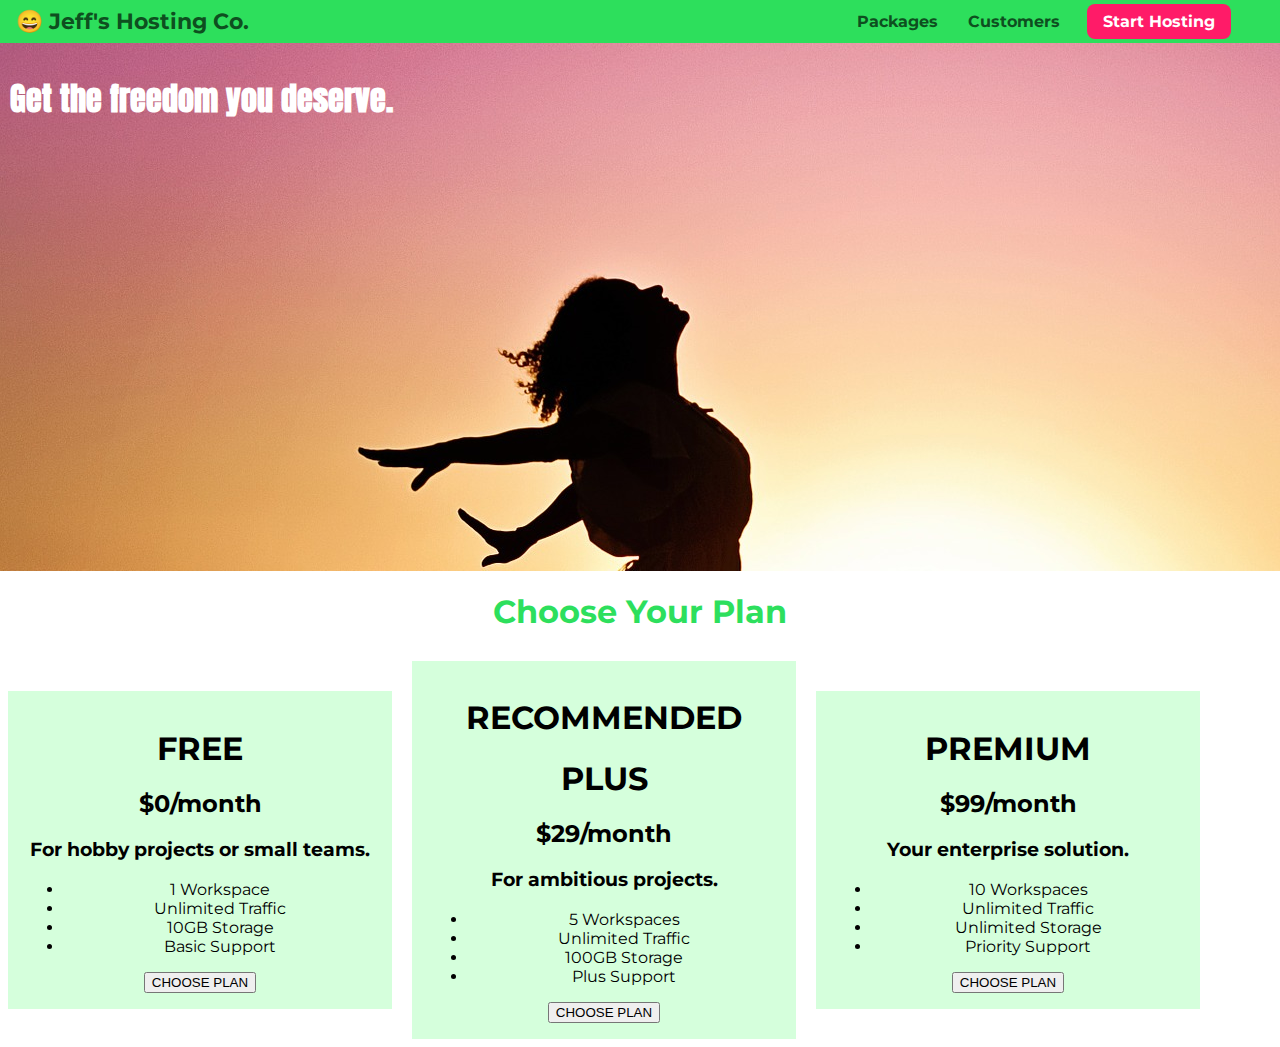
==== basics-01-understanding-the-course-project-starting-code/index.html @ 58bdc3e9 "Add plans and basic styling" ====
<!DOCTYPE html>
<html lang="en">
<head>
    <meta charset="UTF-8">
    <meta http-equiv="X-UA-Compatible" content="ie=edge">
    <link rel="preconnect" href="https://fonts.googleapis.com">
    <link rel="preconnect" href="https://fonts.gstatic.com" crossorigin>
    <link href="https://fonts.googleapis.com/css2?family=Anton&family=Montserrat:wght@400,700&display=swap" rel="stylesheet">
    <link rel="stylesheet" href="main.css">
    <title>Jeff's Hosting Co.</title>
    <link rel="shortcut icon" href="favicon.png">
</head>

<body>
    <header class="main-header">
        <div>
            <a href="index.html" class="main-header__brand">&#128516 Jeff's Hosting Co. </a>
        </div>
        <nav class="main-nav">
            <ul class="main-nav__items">
                <li class="main-nav__item">
                    <a href="packages/index.html">Packages</a>
                </li>
                <li class="main-nav__item">
                    <a href="customers/index.html">Customers</a>
                </li>
                <li class="main-nav__item main-nav__item--cta">
                    <a href="start-hosting/index.html">Start Hosting</a>
                </li>
            </ul>
        </nav>
    </header>
    <main>
        <section id="product-overview">
            <h1>Get the freedom you deserve.</h1>
        </section>
        <section id="plans">
            <h1 class="section-title">Choose Your Plan</h1>
            <div>
                <article class="plan">
                    <h1>FREE</h1>
                    <h2>$0/month</h2>
                    <h3>For hobby projects or small teams.</h3>
                    <ul>
                        <li>1 Workspace</li>
                        <li>Unlimited Traffic</li>
                        <li>10GB Storage</li>
                        <li>Basic Support</li>
                    </ul>
                    <div>
                        <button>CHOOSE PLAN</button>
                    </div>
                </article>
                <article class="plan">
                    <h1>RECOMMENDED</h1>
                    <h1>PLUS</h1>
                    <h2>$29/month</h2>
                    <h3>For ambitious projects.</h3>
                    <ul>
                        <li>5 Workspaces</li>
                        <li>Unlimited Traffic</li>
                        <li>100GB Storage</li>
                        <li>Plus Support</li>
                    </ul>
                    <div>
                        <button>CHOOSE PLAN</button>
                    </div>
                </article>
                <article class="plan">
                    <h1>PREMIUM</h1>
                    <h2>$99/month</h2>
                    <h3>Your enterprise solution.</h3>
                    <ul>
                        <li>10 Workspaces</li>
                        <li>Unlimited Traffic</li>
                        <li>Unlimited Storage</li>
                        <li>Priority Support</li>
                    </ul>
                    <div>
                        <button>CHOOSE PLAN</button>
                    </div>
                </article>
            </div>
        </section>
    </main>
</body>
</html>
---- basics-01-understanding-the-course-project-starting-code/main.css ----
* {
  box-sizing: border-box;
}

body {
  font-family: "Montserrat", sans-serif;
  margin: 0;
}
.main-header {
  width: 100%;
  background: #2ddf5c;
  padding: 8px 16px;
}
#product-overview {
  background: url("freedom.jpg");

  /* default for width is 100%, so doesn't really need to be set to 100, just used for examplw */
  width: 100%;
  height: 528px;
  padding: 10px;
}

#product-overview h1 {
  color: white;
  font-family: "Anton", sans-serif;
}

.section-title {
  color: #2ddf5d;
  text-align: center;
}

.plan {
  background: #d5ffdc;
  text-align: center;
  padding: 16px;
  margin: 8px;
  display: inline-block;
  width: 30%;
  vertical-align: middle;
}

/* could have put the below inside the .main-header__brand styles but wanted to show use of a combinator selector*/
.main-header > div {
  display: inline-block;
  vertical-align: middle;
}

.main-header__brand {
  color: #0e4f1f;
  text-decoration: none;
  font-weight: bold;
  font-size: 22px;
}

.main-nav {
  display: inline-block;
  text-align: right;
  width: calc(100% - 250px);
  vertical-align: middle;
}
/* calc is used to deduct the width of the main-header__brand} */

.main-nav__items {
  margin: 0;
  padding: 0;
  list-style: none;
}

.main-nav__item {
  display: inline-block;
  margin-right: 20px;
}

.main-nav__item a {
  color: #0e4f1f;
  text-decoration: none;
  font-weight: bold;
  padding: 3px;
}

.main-nav__item a:hover,
.main-nav__item a:active {
  color: white;
  border-bottom: 5px solid white;
}

.main-nav__item--cta a {
  color: white;
  background: #ff1b68;
  padding: 8px 16px;
  border-radius: 8px;
}

.main-nav__item--cta a:hover,
.main-nav__item--cta a:active {
  color: #ff1b68;
  background: white;
  border: none;
}
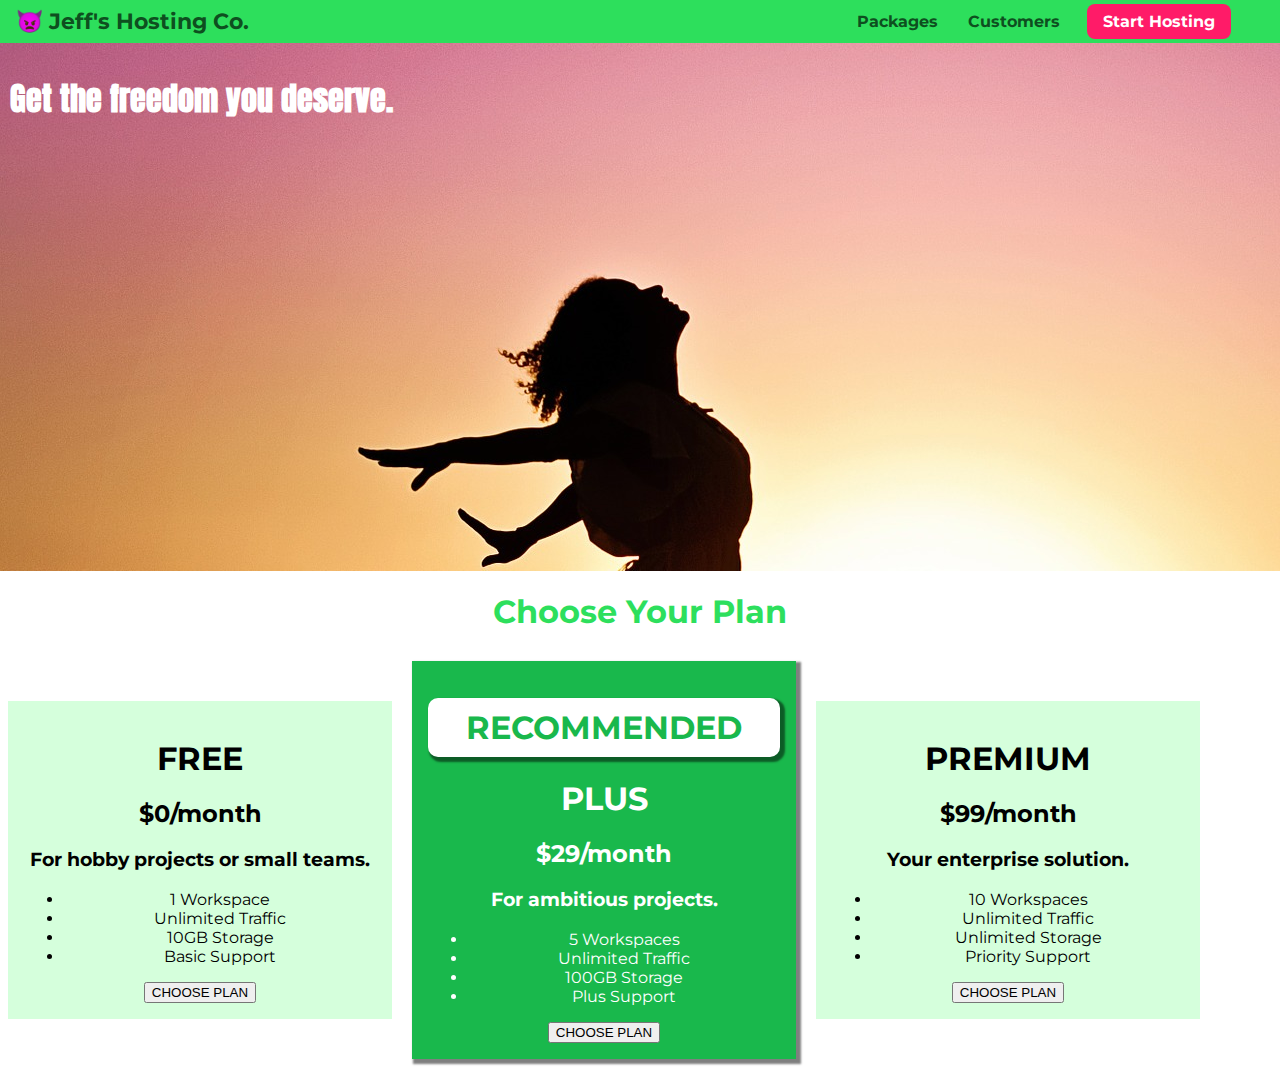
==== commit 8b59a7c8: "style badge,add stones logo" ====
--- a/basics-01-understanding-the-course-project-starting-code/index.html
+++ b/basics-01-understanding-the-course-project-starting-code/index.html
@@ -8,13 +8,13 @@
     <link href="https://fonts.googleapis.com/css2?family=Anton&family=Montserrat:wght@400,700&display=swap" rel="stylesheet">
     <link rel="stylesheet" href="main.css">
     <title>Jeff's Hosting Co.</title>
-    <link rel="shortcut icon" href="favicon.png">
+    <link rel="shortcut icon" href="stones.png">
 </head>
 
 <body>
     <header class="main-header">
         <div>
-            <a href="index.html" class="main-header__brand">&#128516 Jeff's Hosting Co. </a>
+            <a href="index.html" class="main-header__brand">&#128127 Jeff's Hosting Co. </a>
         </div>
         <nav class="main-nav">
             <ul class="main-nav__items">
@@ -51,8 +51,8 @@
                         <button>CHOOSE PLAN</button>
                     </div>
                 </article>
-                <article class="plan">
-                    <h1>RECOMMENDED</h1>
+                <article class="plan plan--highlighted">
+                    <h1 class="plan__annotation">RECOMMENDED</h1>
                     <h1>PLUS</h1>
                     <h2>$29/month</h2>
                     <h3>For ambitious projects.</h3>
--- a/basics-01-understanding-the-course-project-starting-code/main.css
+++ b/basics-01-understanding-the-course-project-starting-code/main.css
@@ -38,6 +38,20 @@
   display: inline-block;
   width: 30%;
   vertical-align: middle;
+}
+
+.plan--highlighted {
+  background: #19b84c;
+  color: white;
+  box-shadow: 3px 3px 2px 2px rgba(0, 0, 0, 0.5);
+}
+
+.plan__annotation {
+  background: white;
+  padding: 10px;
+  border-radius: 10px;
+  color: #19b84c;
+  box-shadow: 3px 3px 2px 2px rgba(0, 0, 0, 0.5);
 }
 
 /* could have put the below inside the .main-header__brand styles but wanted to show use of a combinator selector*/
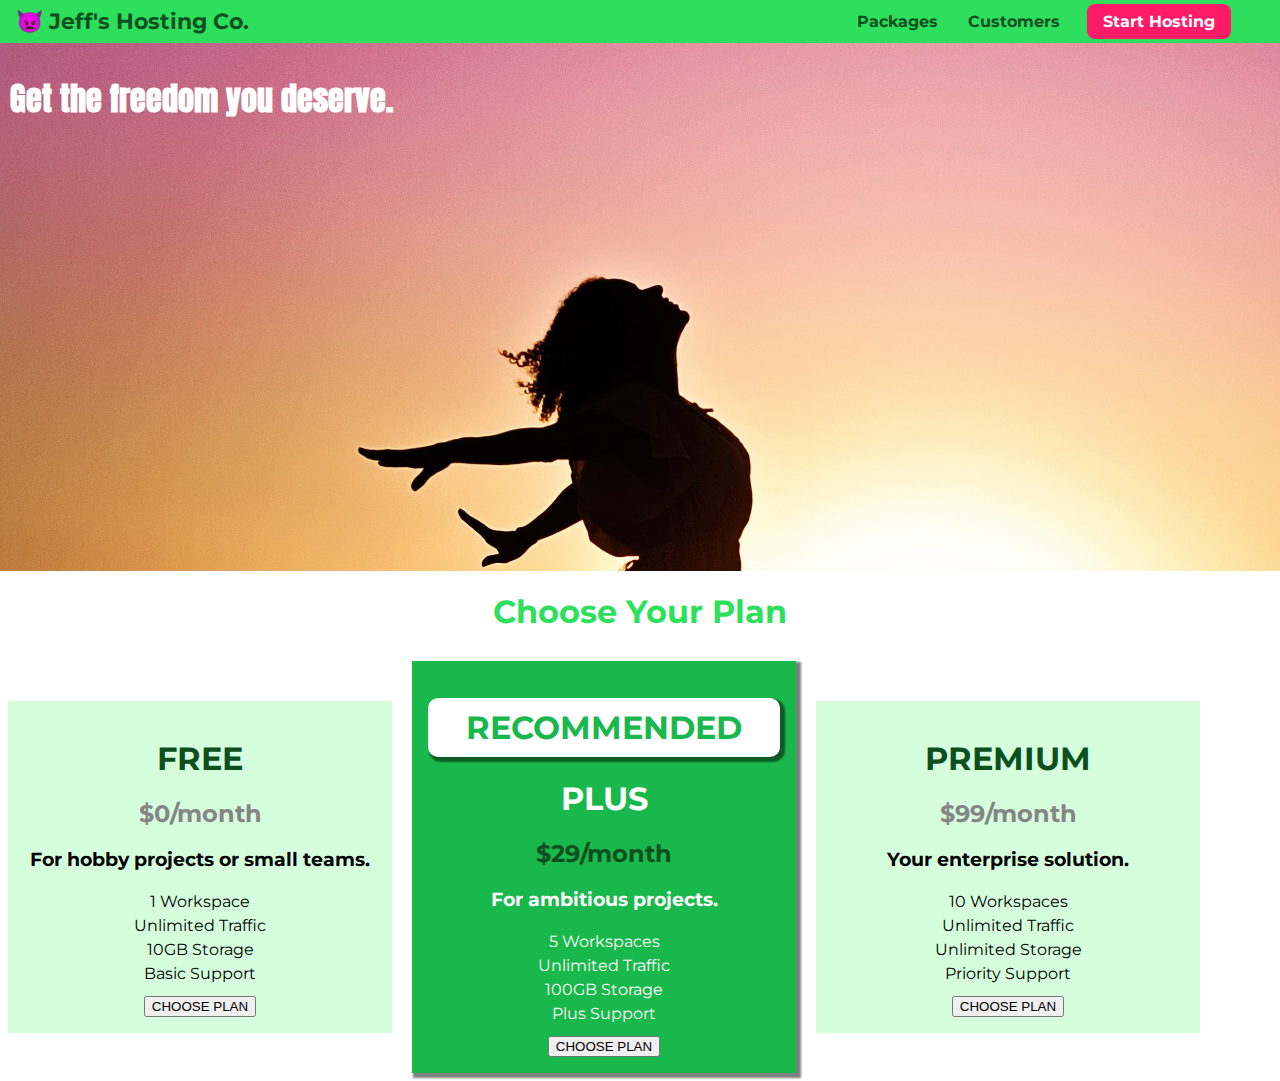
==== commit da6f67c9: "Styling price." ====
--- a/basics-01-understanding-the-course-project-starting-code/index.html
+++ b/basics-01-understanding-the-course-project-starting-code/index.html
@@ -38,10 +38,10 @@
             <h1 class="section-title">Choose Your Plan</h1>
             <div>
                 <article class="plan">
-                    <h1>FREE</h1>
-                    <h2>$0/month</h2>
+                    <h1 class="plan__title">FREE</h1>
+                    <h2 class="plan__price">$0/month</h2>
                     <h3>For hobby projects or small teams.</h3>
-                    <ul>
+                    <ul class="plan__features">
                         <li>1 Workspace</li>
                         <li>Unlimited Traffic</li>
                         <li>10GB Storage</li>
@@ -53,10 +53,10 @@
                 </article>
                 <article class="plan plan--highlighted">
                     <h1 class="plan__annotation">RECOMMENDED</h1>
-                    <h1>PLUS</h1>
-                    <h2>$29/month</h2>
+                    <h1 class="plan__title">PLUS</h1>
+                    <h2 class="plan__price">$29/month</h2>
                     <h3>For ambitious projects.</h3>
-                    <ul>
+                    <ul class="plan__features">
                         <li>5 Workspaces</li>
                         <li>Unlimited Traffic</li>
                         <li>100GB Storage</li>
@@ -67,10 +67,10 @@
                     </div>
                 </article>
                 <article class="plan">
-                    <h1>PREMIUM</h1>
-                    <h2>$99/month</h2>
+                    <h1 class="plan__title">PREMIUM</h1>
+                    <h2 class="plan__price">$99/month</h2>
                     <h3>Your enterprise solution.</h3>
-                    <ul>
+                    <ul class="plan__features">
                         <li>10 Workspaces</li>
                         <li>Unlimited Traffic</li>
                         <li>Unlimited Storage</li>
--- a/basics-01-understanding-the-course-project-starting-code/main.css
+++ b/basics-01-understanding-the-course-project-starting-code/main.css
@@ -38,6 +38,28 @@
   display: inline-block;
   width: 30%;
   vertical-align: middle;
+}
+
+.plan__title {
+  color: #0e4f1f;
+}
+
+.plan__price {
+  color: #858585;
+}
+
+.plan--highlighted .plan__price {
+  color: #0e4f1f;
+}
+
+.plan--highlighted .plan__title {
+  color: white;
+}
+.plan__features {
+  list-style: none;
+  padding: 0;
+  margin: 10px;
+  line-height: 1.5;
 }
 
 .plan--highlighted {
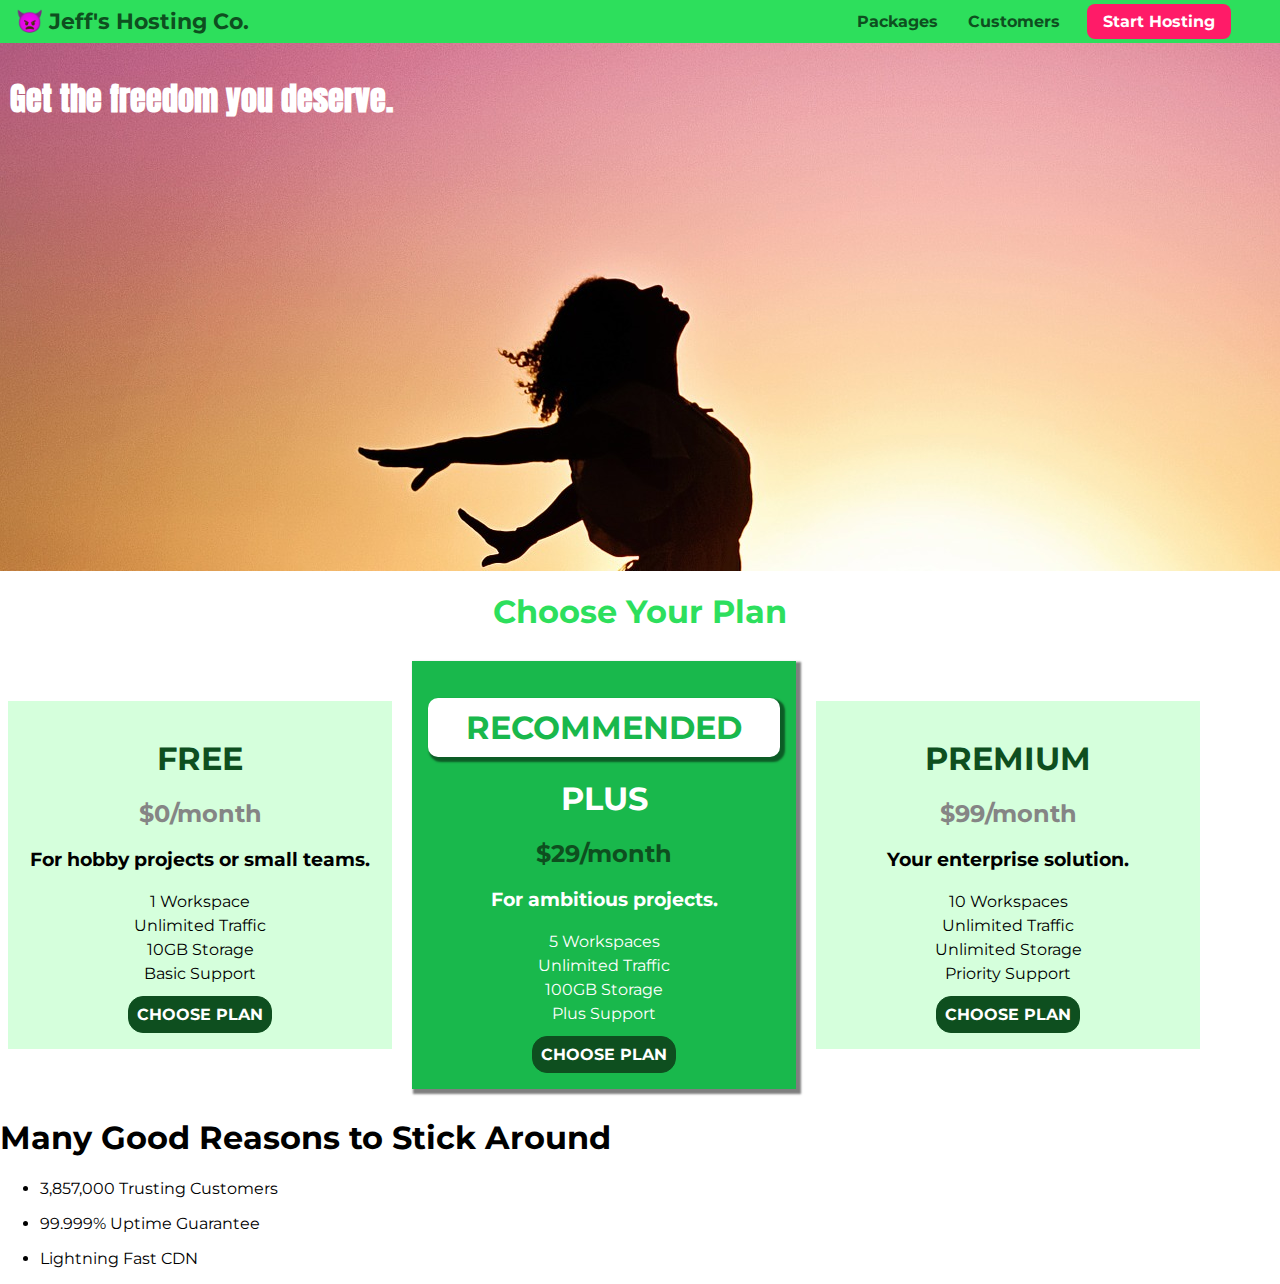
==== commit 2137d6b2: "Styling plan buttons." ====
--- a/basics-01-understanding-the-course-project-starting-code/index.html
+++ b/basics-01-understanding-the-course-project-starting-code/index.html
@@ -48,7 +48,7 @@
                         <li>Basic Support</li>
                     </ul>
                     <div>
-                        <button>CHOOSE PLAN</button>
+                        <button class="button">CHOOSE PLAN</button>
                     </div>
                 </article>
                 <article class="plan plan--highlighted">
@@ -63,7 +63,7 @@
                         <li>Plus Support</li>
                     </ul>
                     <div>
-                        <button>CHOOSE PLAN</button>
+                        <button class="button">CHOOSE PLAN</button>
                     </div>
                 </article>
                 <article class="plan">
@@ -77,11 +77,34 @@
                         <li>Priority Support</li>
                     </ul>
                     <div>
-                        <button>CHOOSE PLAN</button>
+                        <button class="button">CHOOSE PLAN</button>
                     </div>
                 </article>
             </div>
         </section>
+        <section>
+            <h1>Many Good Reasons to Stick Around</h1>
+            <ul>
+                <li>
+                    <div>
+
+                    </div>
+                    <p>3,857,000 Trusting Customers</p>
+                </li>
+                <li>
+                    <div>
+
+                    </div>
+                    <p>99.999% Uptime Guarantee</p>
+                </li>
+                <li>
+                    <div>
+
+                    </div>
+                    <p>Lightning Fast CDN</p>
+                </li>
+            </ul>
+        </section>
     </main>
 </body>
 </html>--- a/basics-01-understanding-the-course-project-starting-code/main.css
+++ b/basics-01-understanding-the-course-project-starting-code/main.css
@@ -76,6 +76,23 @@
   box-shadow: 3px 3px 2px 2px rgba(0, 0, 0, 0.5);
 }
 
+.button {
+  background: #0e4f1f;
+  color: white;
+  font: inherit;
+  border: 1.5px solid #0e4f1f;
+  padding: 8px;
+  border-radius: 15px;
+  font-weight: bold;
+  cursor: pointer;
+}
+
+.button:hover,
+.button:active {
+  background: white;
+  color: #0e4f1f;
+}
+
 /* could have put the below inside the .main-header__brand styles but wanted to show use of a combinator selector*/
 .main-header > div {
   display: inline-block;
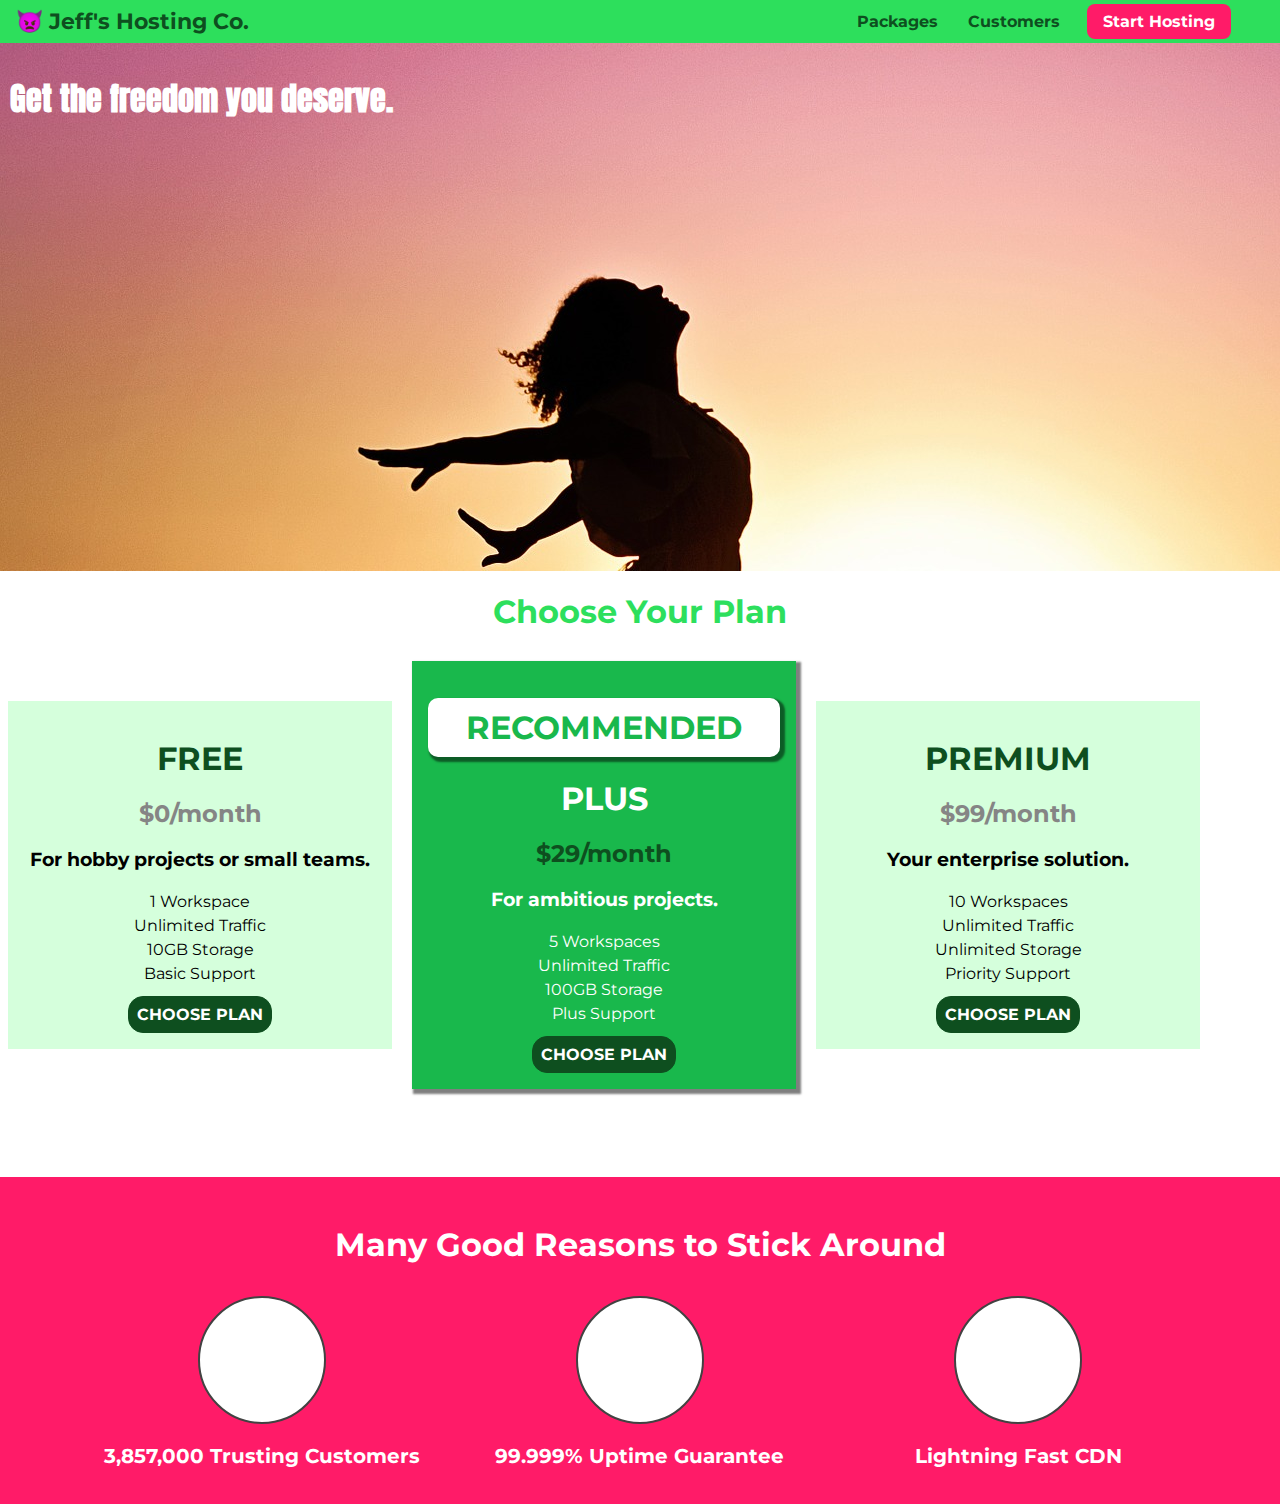
==== commit 4be274ef: "Reasons to stick around section" ====
--- a/basics-01-understanding-the-course-project-starting-code/index.html
+++ b/basics-01-understanding-the-course-project-starting-code/index.html
@@ -82,26 +82,26 @@
                 </article>
             </div>
         </section>
-        <section>
-            <h1>Many Good Reasons to Stick Around</h1>
-            <ul>
-                <li>
-                    <div>
+        <section id="key-features">
+            <h1 class="section-title">Many Good Reasons to Stick Around</h1>
+            <ul class="key-features__list">
+                <li class="key-features__item">
+                    <div class="key-features__image">
 
                     </div>
-                    <p>3,857,000 Trusting Customers</p>
+                    <p class="key-features__description">3,857,000 Trusting Customers</p>
                 </li>
-                <li>
-                    <div>
+                <li class="key-features__item">
+                    <div class="key-features__image">
 
                     </div>
-                    <p>99.999% Uptime Guarantee</p>
+                    <p class="key-features__description">99.999% Uptime Guarantee</p>
                 </li>
-                <li>
-                    <div>
+                <li class="key-features__item">
+                    <div class="key-features__image">
 
                     </div>
-                    <p>Lightning Fast CDN</p>
+                    <p class="key-features__description">Lightning Fast CDN</p>
                 </li>
             </ul>
         </section>
--- a/basics-01-understanding-the-course-project-starting-code/main.css
+++ b/basics-01-understanding-the-course-project-starting-code/main.css
@@ -93,6 +93,45 @@
   color: #0e4f1f;
 }
 
+#key-features {
+  background: #ff1b68;
+  margin-top: 80px;
+  padding: 16px;
+}
+
+#key-features .section-title {
+  color: white;
+  margin: 32px;
+}
+
+.key-features__list {
+  list-style: none;
+  margin: 0;
+  padding: 0;
+  text-align: center;
+}
+
+.key-features__item {
+  display: inline-block;
+  width: 30%;
+  vertical-align: top;
+}
+
+.key-features__image {
+  width: 128px;
+  height: 128px;
+  border-radius: 50%;
+  background: white;
+  margin: auto;
+  border: 2px solid #424242;
+}
+.key-features__description {
+  text-align: center;
+  font-weight: bold;
+  color: white;
+  font-size: 20px;
+}
+
 /* could have put the below inside the .main-header__brand styles but wanted to show use of a combinator selector*/
 .main-header > div {
   display: inline-block;
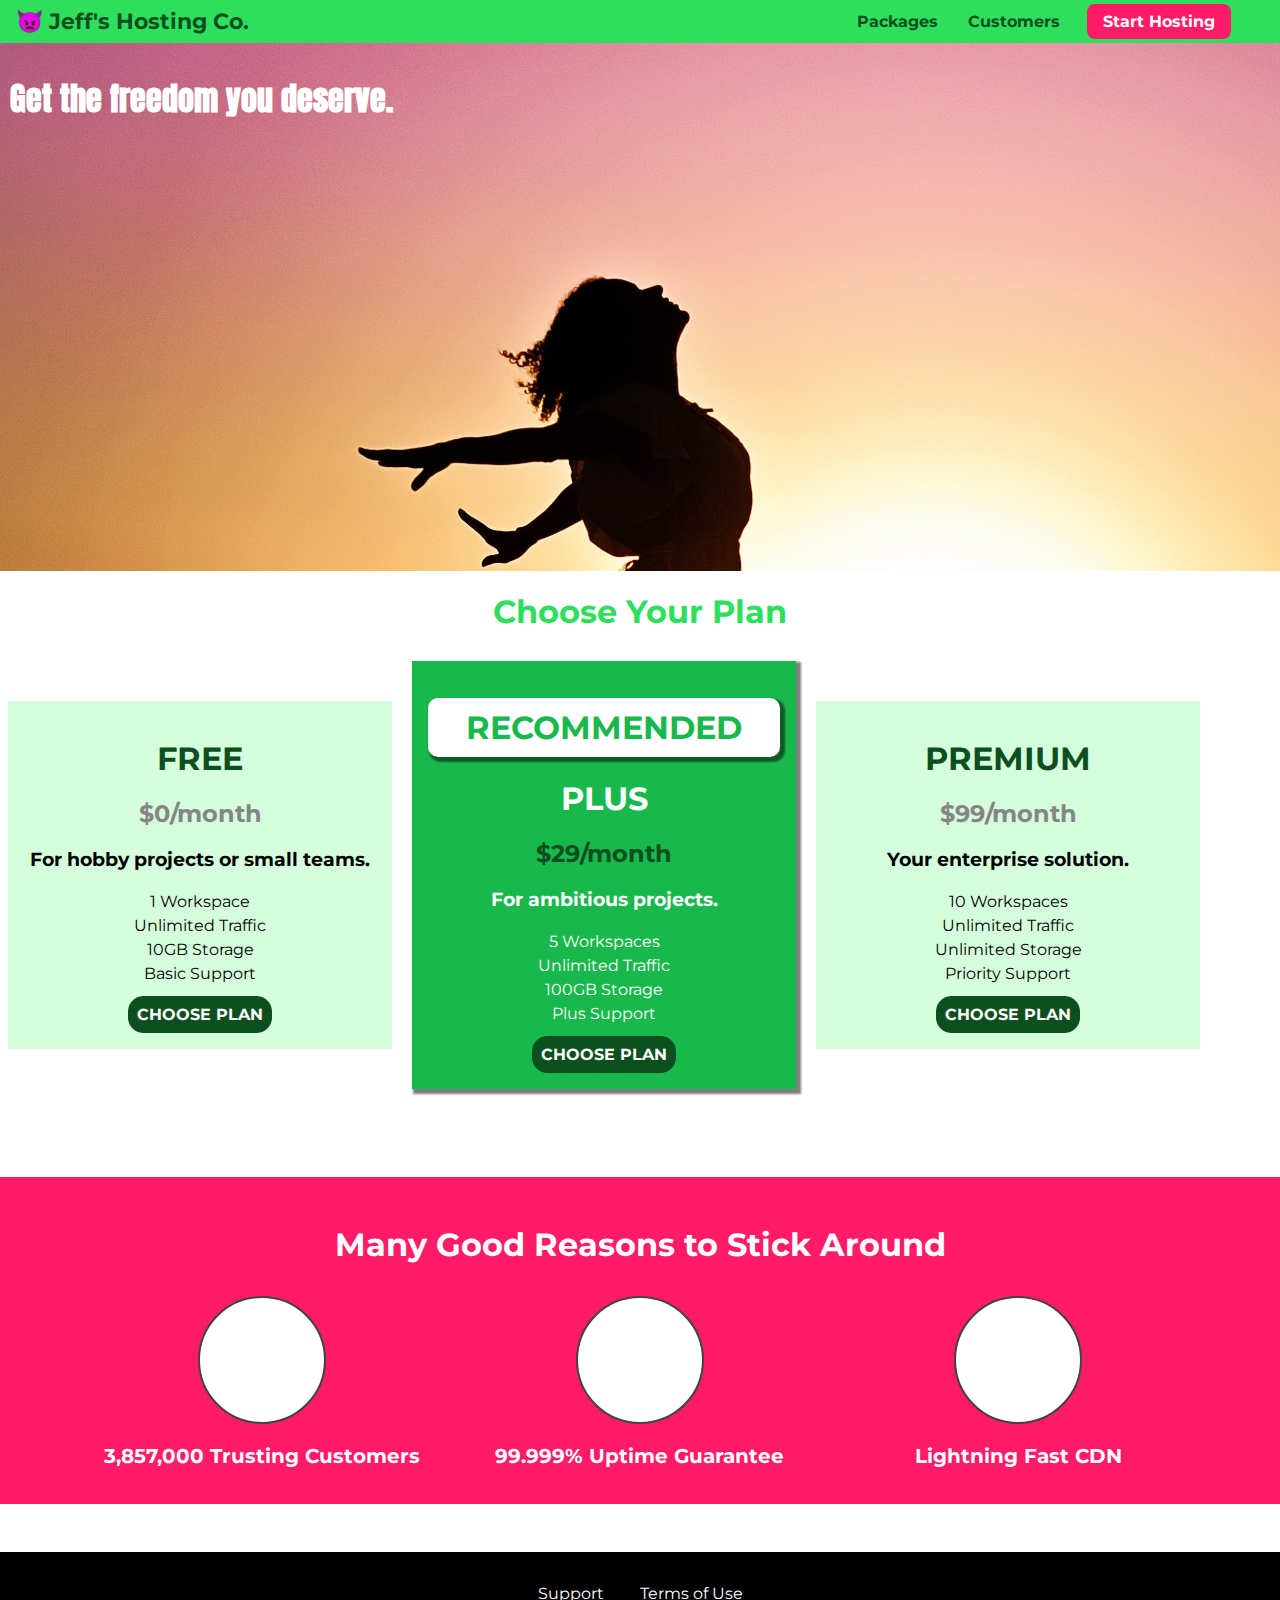
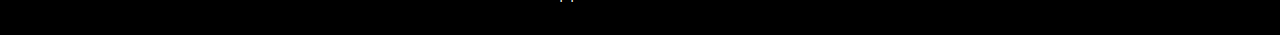
==== commit d3555575: "add footer" ====
--- a/basics-01-understanding-the-course-project-starting-code/index.html
+++ b/basics-01-understanding-the-course-project-starting-code/index.html
@@ -106,5 +106,17 @@
             </ul>
         </section>
     </main>
+    <footer class="main-footer">
+        <nav>
+            <ul class="main-footer__links">
+                <li class="main-footer__link">
+                    <a href="#">Support</a>
+                </li>
+                <li class="main-footer__link">
+                    <a href="#">Terms of Use</a>
+                </li>
+            </ul>
+        </nav>
+    </footer>
 </body>
 </html>--- a/basics-01-understanding-the-course-project-starting-code/main.css
+++ b/basics-01-understanding-the-course-project-starting-code/main.css
@@ -190,3 +190,30 @@
   background: white;
   border: none;
 }
+
+.main-footer {
+  background: black;
+  padding: 32px;
+  margin-top: 48px;
+}
+
+.main-footer__links {
+  list-style: none;
+  margin: 0;
+  padding: 0;
+  text-align: center;
+}
+.main-footer__link {
+  display: inline-block;
+  margin: 0 16px;
+}
+
+.main-footer__link a {
+  text-decoration: none;
+  color: white;
+}
+
+.main-footer__link a:hover,
+.main-footer__link a:active {
+  color: #ccc;
+}
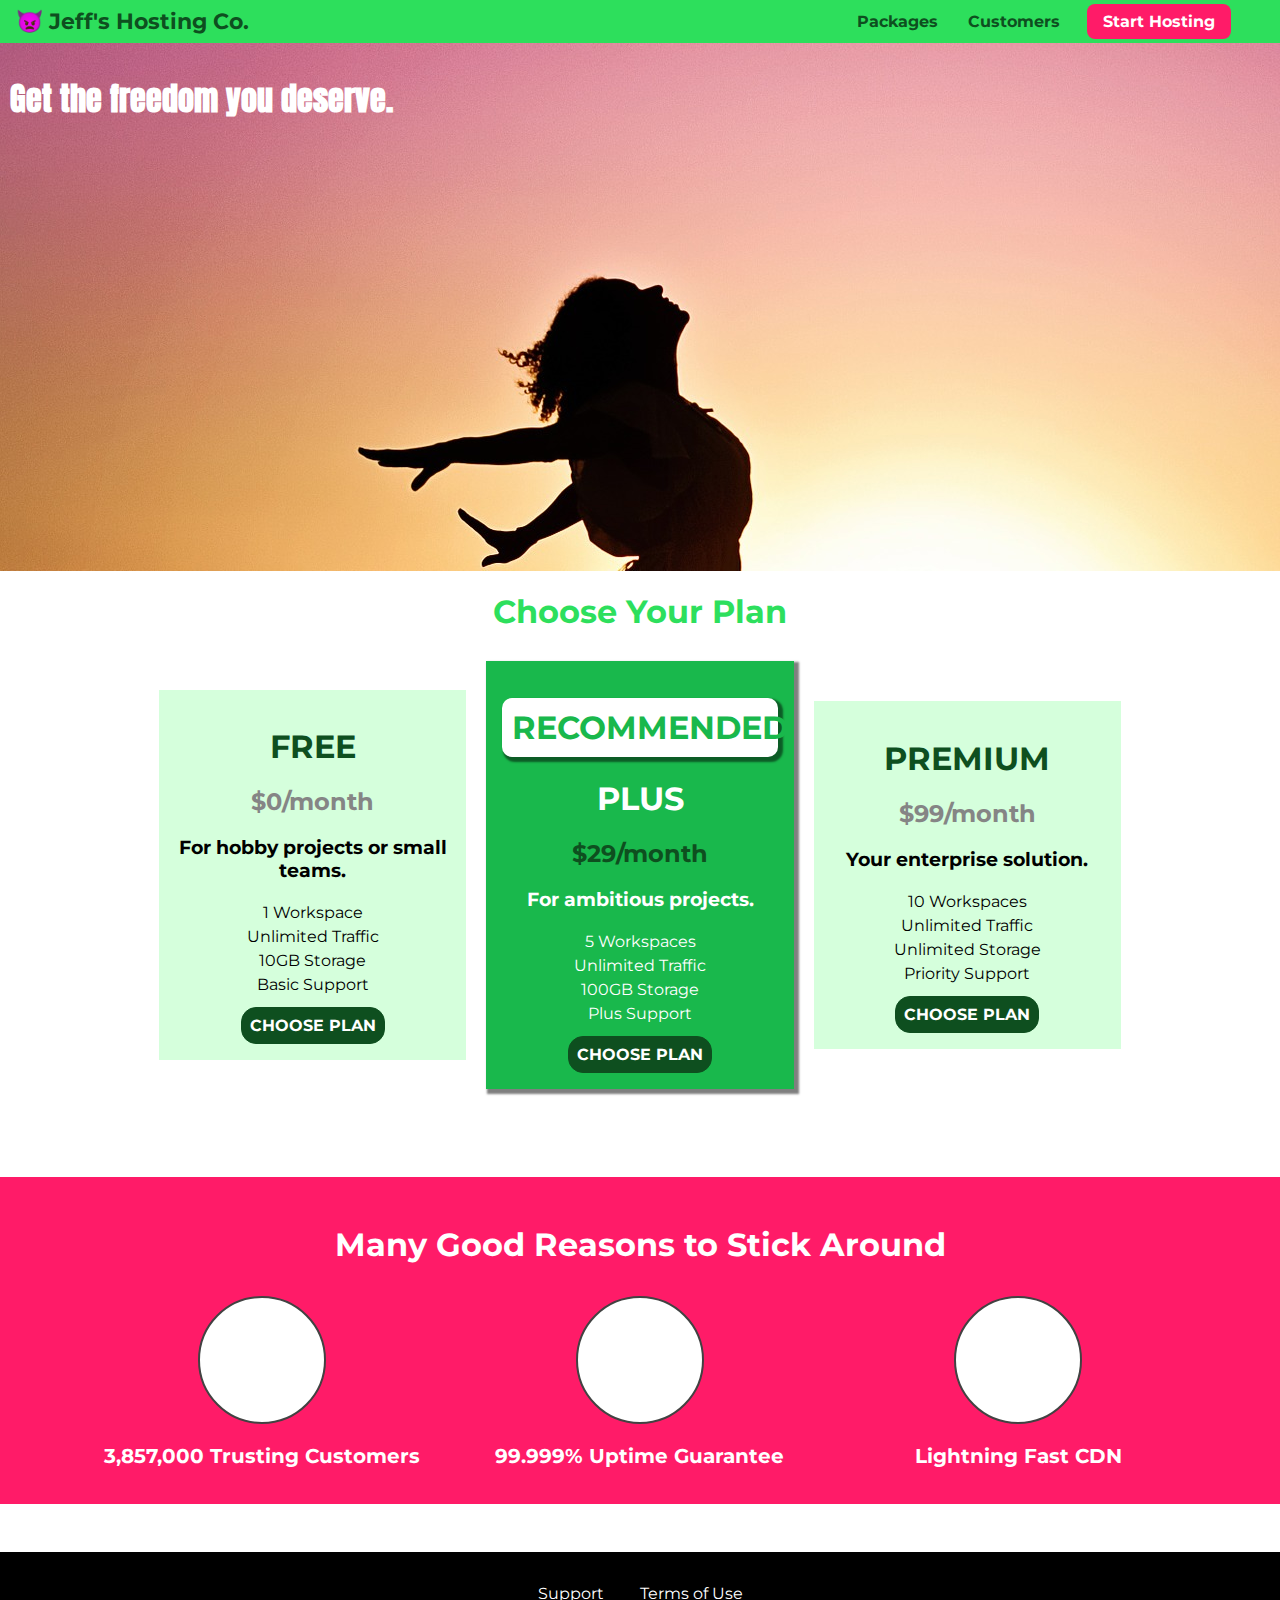
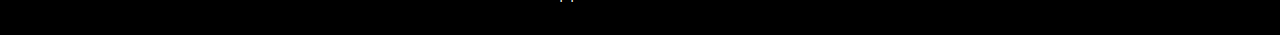
==== commit e2541dda: "packages page" ====
--- a/basics-01-understanding-the-course-project-starting-code/index.html
+++ b/basics-01-understanding-the-course-project-starting-code/index.html
@@ -6,6 +6,7 @@
     <link rel="preconnect" href="https://fonts.googleapis.com">
     <link rel="preconnect" href="https://fonts.gstatic.com" crossorigin>
     <link href="https://fonts.googleapis.com/css2?family=Anton&family=Montserrat:wght@400,700&display=swap" rel="stylesheet">
+    <link rel="stylesheet" href="shared.css">
     <link rel="stylesheet" href="main.css">
     <title>Jeff's Hosting Co.</title>
     <link rel="shortcut icon" href="stones.png">
@@ -19,7 +20,7 @@
         <nav class="main-nav">
             <ul class="main-nav__items">
                 <li class="main-nav__item">
-                    <a href="packages/index.html">Packages</a>
+                    <a href="packages/packages.html">Packages</a>
                 </li>
                 <li class="main-nav__item">
                     <a href="customers/index.html">Customers</a>
@@ -36,7 +37,7 @@
         </section>
         <section id="plans">
             <h1 class="section-title">Choose Your Plan</h1>
-            <div>
+            <div class="plan__list">  
                 <article class="plan">
                     <h1 class="plan__title">FREE</h1>
                     <h2 class="plan__price">$0/month</h2>
--- a/basics-01-understanding-the-course-project-starting-code/shared.css
+++ b/basics-01-understanding-the-course-project-starting-code/shared.css
@@ -0,0 +1,117 @@
+* {
+  box-sizing: border-box;
+}
+
+body {
+  font-family: "Montserrat", sans-serif;
+  margin: 0;
+}
+
+.main-header {
+  width: 100%;
+  background: #2ddf5c;
+  padding: 8px 16px;
+}
+
+.button {
+  background: #0e4f1f;
+  color: white;
+  font: inherit;
+  border: 1.5px solid #0e4f1f;
+  padding: 8px;
+  border-radius: 15px;
+  font-weight: bold;
+  cursor: pointer;
+}
+
+.button:hover,
+.button:active {
+  background: white;
+  color: #0e4f1f;
+}
+
+/* could have put the below inside the .main-header__brand styles but wanted to show use of a combinator selector*/
+.main-header > div {
+  display: inline-block;
+  vertical-align: middle;
+}
+
+.main-header__brand {
+  color: #0e4f1f;
+  text-decoration: none;
+  font-weight: bold;
+  font-size: 22px;
+}
+
+.main-nav {
+  display: inline-block;
+  text-align: right;
+  width: calc(100% - 250px);
+  vertical-align: middle;
+}
+/* calc is used to deduct the width of the main-header__brand} */
+
+.main-nav__items {
+  margin: 0;
+  padding: 0;
+  list-style: none;
+}
+
+.main-nav__item {
+  display: inline-block;
+  margin-right: 20px;
+}
+
+.main-nav__item a {
+  color: #0e4f1f;
+  text-decoration: none;
+  font-weight: bold;
+  padding: 3px;
+}
+
+.main-nav__item a:hover,
+.main-nav__item a:active {
+  color: white;
+  border-bottom: 5px solid white;
+}
+
+.main-nav__item--cta a {
+  color: white;
+  background: #ff1b68;
+  padding: 8px 16px;
+  border-radius: 8px;
+}
+
+.main-nav__item--cta a:hover,
+.main-nav__item--cta a:active {
+  color: #ff1b68;
+  background: white;
+  border: none;
+}
+
+.main-footer {
+  background: black;
+  padding: 32px;
+  margin-top: 48px;
+}
+
+.main-footer__links {
+  list-style: none;
+  margin: 0;
+  padding: 0;
+  text-align: center;
+}
+.main-footer__link {
+  display: inline-block;
+  margin: 0 16px;
+}
+
+.main-footer__link a {
+  text-decoration: none;
+  color: white;
+}
+
+.main-footer__link a:hover,
+.main-footer__link a:active {
+  color: #ccc;
+}
--- a/basics-01-understanding-the-course-project-starting-code/main.css
+++ b/basics-01-understanding-the-course-project-starting-code/main.css
@@ -1,16 +1,3 @@
-* {
-  box-sizing: border-box;
-}
-
-body {
-  font-family: "Montserrat", sans-serif;
-  margin: 0;
-}
-.main-header {
-  width: 100%;
-  background: #2ddf5c;
-  padding: 8px 16px;
-}
 #product-overview {
   background: url("freedom.jpg");
 
@@ -30,14 +17,20 @@
   text-align: center;
 }
 
+.plan__list {
+  width: 80%;
+  margin: auto;
+  text-align: center;
+}
+
 .plan {
   background: #d5ffdc;
+  display: inline-block;
+  margin: 8px;
+  padding: 16px;
   text-align: center;
-  padding: 16px;
-  margin: 8px;
-  display: inline-block;
+  vertical-align: middle;
   width: 30%;
-  vertical-align: middle;
 }
 
 .plan__title {
@@ -56,10 +49,10 @@
   color: white;
 }
 .plan__features {
+  line-height: 1.5;
   list-style: none;
+  margin: 10px;
   padding: 0;
-  margin: 10px;
-  line-height: 1.5;
 }
 
 .plan--highlighted {
@@ -74,23 +67,6 @@
   border-radius: 10px;
   color: #19b84c;
   box-shadow: 3px 3px 2px 2px rgba(0, 0, 0, 0.5);
-}
-
-.button {
-  background: #0e4f1f;
-  color: white;
-  font: inherit;
-  border: 1.5px solid #0e4f1f;
-  padding: 8px;
-  border-radius: 15px;
-  font-weight: bold;
-  cursor: pointer;
-}
-
-.button:hover,
-.button:active {
-  background: white;
-  color: #0e4f1f;
 }
 
 #key-features {
@@ -131,89 +107,3 @@
   color: white;
   font-size: 20px;
 }
-
-/* could have put the below inside the .main-header__brand styles but wanted to show use of a combinator selector*/
-.main-header > div {
-  display: inline-block;
-  vertical-align: middle;
-}
-
-.main-header__brand {
-  color: #0e4f1f;
-  text-decoration: none;
-  font-weight: bold;
-  font-size: 22px;
-}
-
-.main-nav {
-  display: inline-block;
-  text-align: right;
-  width: calc(100% - 250px);
-  vertical-align: middle;
-}
-/* calc is used to deduct the width of the main-header__brand} */
-
-.main-nav__items {
-  margin: 0;
-  padding: 0;
-  list-style: none;
-}
-
-.main-nav__item {
-  display: inline-block;
-  margin-right: 20px;
-}
-
-.main-nav__item a {
-  color: #0e4f1f;
-  text-decoration: none;
-  font-weight: bold;
-  padding: 3px;
-}
-
-.main-nav__item a:hover,
-.main-nav__item a:active {
-  color: white;
-  border-bottom: 5px solid white;
-}
-
-.main-nav__item--cta a {
-  color: white;
-  background: #ff1b68;
-  padding: 8px 16px;
-  border-radius: 8px;
-}
-
-.main-nav__item--cta a:hover,
-.main-nav__item--cta a:active {
-  color: #ff1b68;
-  background: white;
-  border: none;
-}
-
-.main-footer {
-  background: black;
-  padding: 32px;
-  margin-top: 48px;
-}
-
-.main-footer__links {
-  list-style: none;
-  margin: 0;
-  padding: 0;
-  text-align: center;
-}
-.main-footer__link {
-  display: inline-block;
-  margin: 0 16px;
-}
-
-.main-footer__link a {
-  text-decoration: none;
-  color: white;
-}
-
-.main-footer__link a:hover,
-.main-footer__link a:active {
-  color: #ccc;
-}
